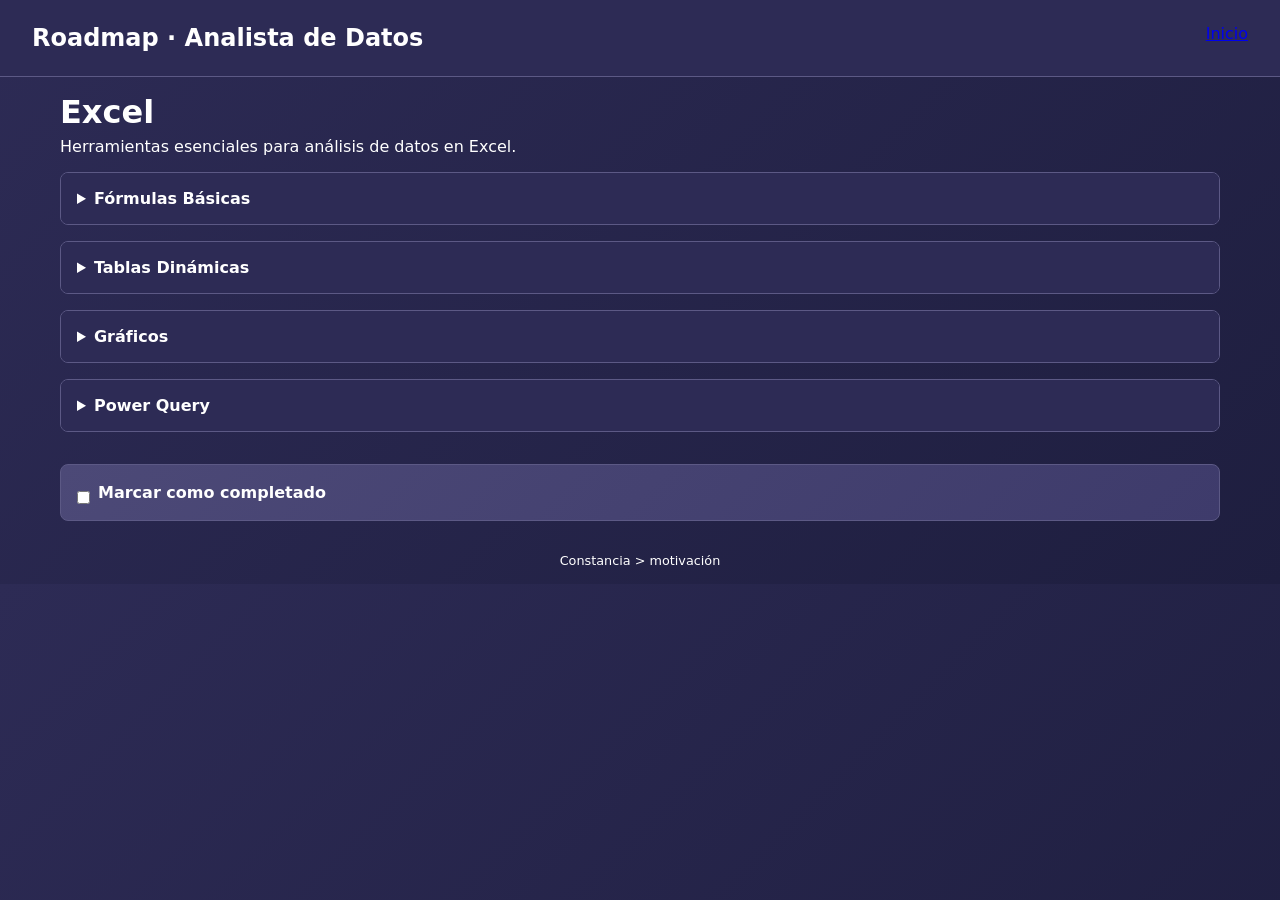
==== pages/excel.html @ 00cc3eee "Commit Inicial: Roadmap analista de datos" ====
<!doctype html>
<html lang="es">
<head>
  <meta charset="utf-8" />
  <meta name="viewport" content="width=device-width, initial-scale=1" />
  <title>Excel · Roadmap Analista de Datos</title>
  <link rel="stylesheet" href="../css/base.css" />
  <link rel="stylesheet" href="../css/components.css" />
  <link rel="stylesheet" href="../css/layout.css" />
</head>

<body>

<header class="nav">
  <div class="brand">Roadmap · Analista de Datos</div>
  <nav>
    <a href="../index.html">Inicio</a>
  </nav>
</header>

<main class="container">

  <section class="page-title">
    <h1>Excel</h1>
    <p>Herramientas esenciales para análisis de datos en Excel.</p>
  </section>

  <section class="content">
    <details>
      <summary>Fórmulas Básicas</summary>
      <p>SUM, AVERAGE, COUNT, IF para cálculos condicionales.</p>
    </details>

    <details>
      <summary>Tablas Dinámicas</summary>
      <p>Crear resúmenes y análisis de datos grandes.</p>
    </details>

    <details>
      <summary>Gráficos</summary>
      <p>Visualizar datos con gráficos de barras, líneas, etc.</p>
    </details>

    <details>
      <summary>Power Query</summary>
      <p>Importar y transformar datos de múltiples fuentes.</p>
    </details>
  </section>

  <section class="completion">
    <label>
      <input type="checkbox" id="complete-excel" /> Marcar como completado
    </label>
  </section>

</main>

<footer class="footer">
  <p>Constancia &gt; motivación</p>
</footer>

<script src="../js/storage.js"></script>
<script>
document.addEventListener('DOMContentLoaded', () => {
  const checkbox = document.getElementById('complete-excel');
  const progress = getProgress();
  if (progress['excel'] === 'done') {
    checkbox.checked = true;
  }

  checkbox.addEventListener('change', () => {
    setProgress('excel', checkbox.checked ? 'done' : 'todo');
  });
});
</script>
</body>
</html>
---- css/base.css ----
/* ===============================
   VARIABLES GLOBALES
================================ */
:root {
  --bg-main: linear-gradient(135deg, #2d2b55, #1e1e3f); /* Gradiente púrpura oscuro */
  --bg-surface: #2d2b55; /* Púrpura oscuro */
  --bg-card: linear-gradient(135deg, #4c4977, #3e3b6b); /* Gradiente púrpura medio */

  --border: #5c5985; /* Púrpura gris */

  --text-main: #ffffff;
  --text-muted: #ffffff; /* Púrpura */

  --accent: #4e89b1; /* Amarillo */
}

/* ===============================
   RESET
================================ */
* {
  box-sizing: border-box;
  margin: 0;
  padding: 0;
  font-family: system-ui, -apple-system, BlinkMacSystemFont, sans-serif;
}

body {
  background: var(--bg-main);
  color: var(--text-main);
  position: relative;
}

/* ===============================
   FLOATING CATS ANIMATION
================================ */
.floating-cats {
  position: absolute;
  top: 0;
  left: 0;
  width: 100%;
  height: 100%;
  pointer-events: none;
  z-index: -1;
}

.floating-cats span {
  position: absolute;
  font-size: 2rem;
  opacity: 0.1;
  animation: float 20s infinite linear;
}

.floating-cats span:nth-child(1) {
  top: 10%;
  left: 10%;
  animation-delay: 0s;
}

.floating-cats span:nth-child(2) {
  top: 20%;
  left: 80%;
  animation-delay: 5s;
}

.floating-cats span:nth-child(3) {
  top: 70%;
  left: 20%;
  animation-delay: 10s;
}

@keyframes float {
  0% {
    transform: translateY(100vh) rotate(0deg);
  }
  100% {
    transform: translateY(-100px) rotate(360deg);
  }
}
---- css/components.css ----
/* ===============================
   BUTTONS
================================ */
.btn {
  margin-top: .8rem;
  width: 100%;
  padding: .55rem;
  background: var(--accent);
  color: #0b1020;
  border: none;
  border-radius: 8px;
  font-weight: 600;
  cursor: pointer;
}

.btn:hover {
  opacity: .9;
}

/* ===============================
   FORM ELEMENTS
================================ */
input,
textarea {
  width: 100%;
  margin-top: .6rem;
  padding: .55rem .6rem;
  border-radius: 8px;
  border: 1px solid var(--border);
  background: var(--bg-main);
  color: var(--text-main);
}

input::placeholder,
textarea::placeholder {
  color: #6b7280;
}

/* ===============================
   GENERIC CARD
================================ */
.card {
  background: linear-gradient(135deg, var(--bg-card), var(--accent));
  padding: 1rem 1.1rem;
  border-radius: 12px;
  border: 1px solid var(--border);
}

/* ===============================
   DETAILS / SUMMARY
================================ */
details {
  margin-bottom: 1rem;
  background: var(--bg-card);
  border: 1px solid var(--border);
  border-radius: 8px;
  overflow: hidden;
}

details summary {
  padding: 1rem;
  cursor: pointer;
  font-weight: 600;
  background: var(--bg-surface);
  transition: background 0.2s;
}

details summary:hover {
  background: var(--accent);
  color: var(--bg-main);
}

details p {
  padding: 1rem;
  margin: 0;
}

/* ===============================
   COMPLETION SECTION
================================ */
.completion {
  margin-top: 2rem;
  padding: 1rem;
  background: var(--bg-card);
  border: 1px solid var(--border);
  border-radius: 8px;
}

.completion label {
  display: flex;
  align-items: center;
  cursor: pointer;
  font-weight: 600;
}

.completion input[type="checkbox"] {
  margin-right: 0.5rem;
  width: auto;
}
---- css/layout.css ----
/* ===============================
   NAV
================================ */
.nav {
  background: var(--bg-surface);
  padding: 1.5rem 2rem;
  display: flex;
  justify-content: space-between;
  border-bottom: 1px solid var(--border);
}

.brand {
  font-weight: 600;
  font-size: 1.5rem;
}

/* ===============================
   PAGE LAYOUT
================================ */
.container {
  max-width: 1200px;
  margin: 1rem auto;
  padding: 0 1.25rem;
}

.page-title {
  margin-bottom: 1rem;
}

.page-title h1 {
  font-size: 2rem;
  font-weight: 600;
  color: #ffffff;
}

.page-title p {
  color: var(--text-muted);
  margin-top: .4rem;
}

/* ===============================
   TREE CONTAINER
================================ */
.tree-container {
  border: 2px solid var(--border);
  background: var(--bg-main);
  padding: 1rem;
  border-radius: 12px;
  margin: 0.5rem 0;
}

/* ===============================
   FOOTER
================================ */
.footer {
  text-align: center;
  padding: 1rem;
  font-size: .8rem;
  color: var(--text-muted);
}
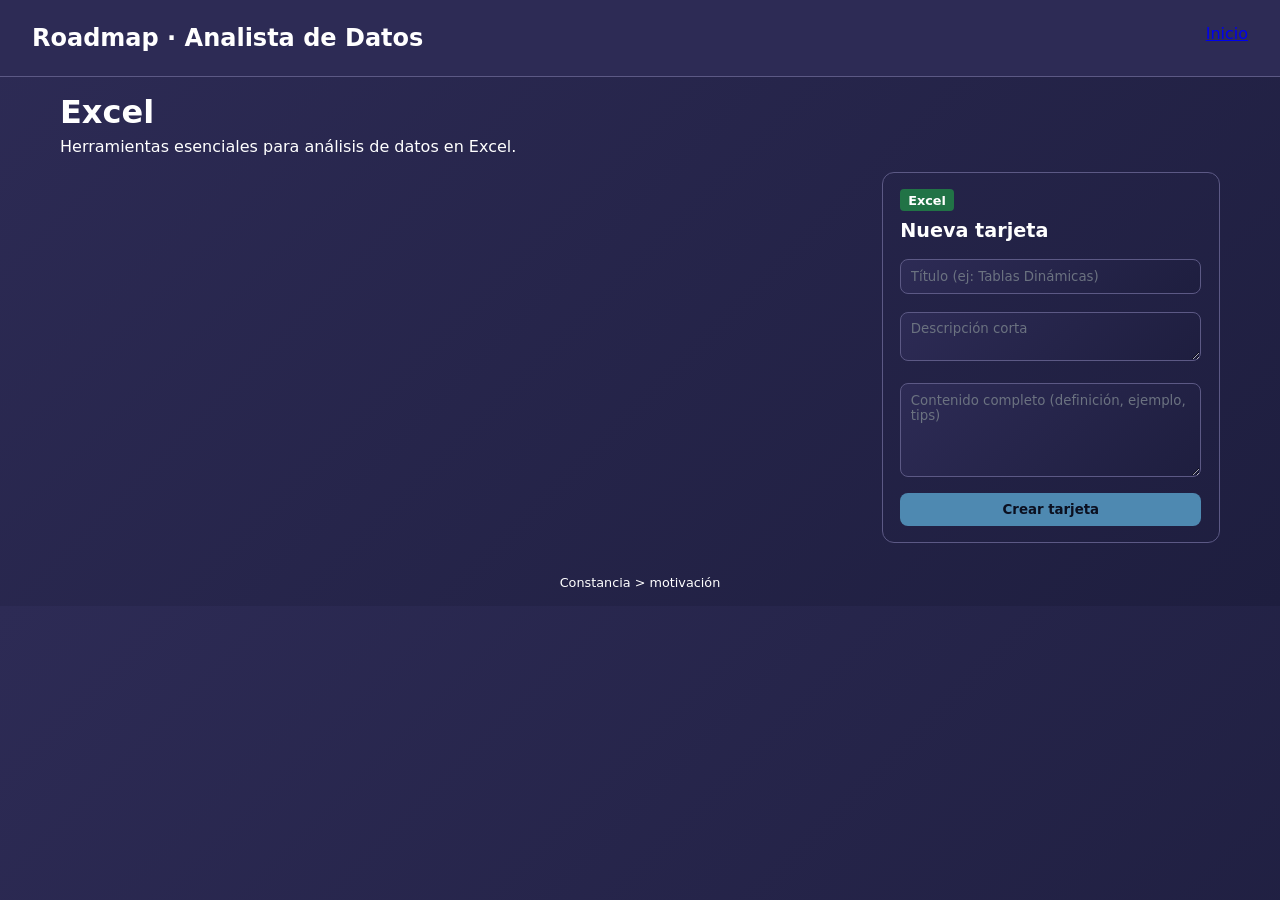
==== commit 42f3ff53: "Agregue las tarjetas dinámicas" ====
--- a/pages/excel.html
+++ b/pages/excel.html
@@ -25,32 +25,22 @@
     <p>Herramientas esenciales para análisis de datos en Excel.</p>
   </section>
 
-  <section class="content">
-    <details>
-      <summary>Fórmulas Básicas</summary>
-      <p>SUM, AVERAGE, COUNT, IF para cálculos condicionales.</p>
-    </details>
-
-    <details>
-      <summary>Tablas Dinámicas</summary>
-      <p>Crear resúmenes y análisis de datos grandes.</p>
-    </details>
-
-    <details>
-      <summary>Gráficos</summary>
-      <p>Visualizar datos con gráficos de barras, líneas, etc.</p>
-    </details>
-
-    <details>
-      <summary>Power Query</summary>
-      <p>Importar y transformar datos de múltiples fuentes.</p>
-    </details>
-  </section>
-
-  <section class="completion">
-    <label>
-      <input type="checkbox" id="complete-excel" /> Marcar como completado
-    </label>
+  <section class="content-layout">
+    <div class="cards-section">
+      <div id="cardsContainer"></div>
+    </div>
+    <div class="form-section">
+      <form id="cardForm" class="card" style="cursor: default;">
+        <div class="card__top">
+          <span class="tag tag--excel">Excel</span>
+        </div>
+        <h2 class="card__title">Nueva tarjeta</h2>
+        <input type="text" id="title" placeholder="Título (ej: Tablas Dinámicas)" required style="margin-bottom: .5rem;" />
+        <textarea id="description" placeholder="Descripción corta" required rows="2" style="margin-bottom: .5rem;" ></textarea>
+        <textarea id="content" placeholder="Contenido completo (definición, ejemplo, tips)" required rows="5" ></textarea>
+        <button class="btn btn--primary" style="margin-top: .75rem;"> Crear tarjeta </button>
+      </form>
+    </div>
   </section>
 
 </main>
@@ -60,16 +50,20 @@
 </footer>
 
 <script src="../js/storage.js"></script>
+<script src="../js/script-excel.js"></script>
 <script>
 document.addEventListener('DOMContentLoaded', () => {
-  const checkbox = document.getElementById('complete-excel');
+  const nodeId = 'excel'; // ID del nodo
+
+  // Inicializar progreso
+  const checkbox = document.getElementById('complete-' + nodeId);
   const progress = getProgress();
-  if (progress['excel'] === 'done') {
+  if (progress[nodeId] === 'done') {
     checkbox.checked = true;
   }
 
   checkbox.addEventListener('change', () => {
-    setProgress('excel', checkbox.checked ? 'done' : 'todo');
+    setProgress(nodeId, checkbox.checked ? 'done' : 'todo');
   });
 });
 </script>
--- a/css/components.css
+++ b/css/components.css
@@ -15,6 +15,10 @@
 
 .btn:hover {
   opacity: .9;
+}
+
+.btn--primary {
+  background: var(--accent);
 }
 
 /* ===============================
@@ -37,6 +41,32 @@
 }
 
 /* ===============================
+   ANNOTATION FORM
+================================ */
+.annotation-form-container {
+  margin-top: 2rem;
+  padding: 1rem;
+  background: var(--bg-card);
+  border: 1px solid var(--border);
+  border-radius: 8px;
+}
+
+.annotation-form-container h3 {
+  margin-bottom: 0.5rem;
+  color: var(--text-main);
+}
+
+.annotation-form {
+  display: flex;
+  flex-direction: column;
+}
+
+.annotation-form textarea {
+  resize: vertical;
+  min-height: 80px;
+}
+
+/* ===============================
    GENERIC CARD
 ================================ */
 .card {
@@ -44,6 +74,64 @@
   padding: 1rem 1.1rem;
   border-radius: 12px;
   border: 1px solid var(--border);
+}
+
+.card__top {
+  display: flex;
+  justify-content: space-between;
+  align-items: center;
+  margin-bottom: 0.5rem;
+}
+
+.card__title {
+  font-size: 1.2rem;
+  font-weight: 600;
+  margin-bottom: 0.5rem;
+}
+
+.card__text {
+  margin-bottom: 1rem;
+}
+
+.card__arrow {
+  font-size: 1.2rem;
+}
+
+.spacer {
+  flex: 1;
+}
+
+.tag {
+  background: var(--accent);
+  color: var(--bg-main);
+  padding: 0.2rem 0.5rem;
+  border-radius: 4px;
+  font-size: 0.8rem;
+  font-weight: 600;
+}
+
+.tag--excel {
+  background: #217346;
+}
+
+.details {
+  margin-top: 1rem;
+}
+
+.summary {
+  cursor: pointer;
+  font-weight: 600;
+}
+
+.card__actions {
+  display: flex;
+  gap: 0.5rem;
+  margin-top: 1rem;
+}
+
+.btn--small {
+  padding: 0.4rem 0.8rem;
+  font-size: 0.8rem;
 }
 
 /* ===============================
--- a/css/layout.css
+++ b/css/layout.css
@@ -50,6 +50,32 @@
 }
 
 /* ===============================
+   GRID
+================================ */
+.grid {
+  display: grid;
+  grid-template-columns: repeat(auto-fill, minmax(300px, 1fr));
+  gap: 1rem;
+}
+
+/* ===============================
+   CONTENT LAYOUT
+================================ */
+.content-layout {
+  display: flex;
+  gap: 2rem;
+  align-items: flex-start;
+}
+
+.cards-section {
+  flex: 7; /* 70% */
+}
+
+.form-section {
+  flex: 3; /* 30% */
+}
+
+/* ===============================
    FOOTER
 ================================ */
 .footer {
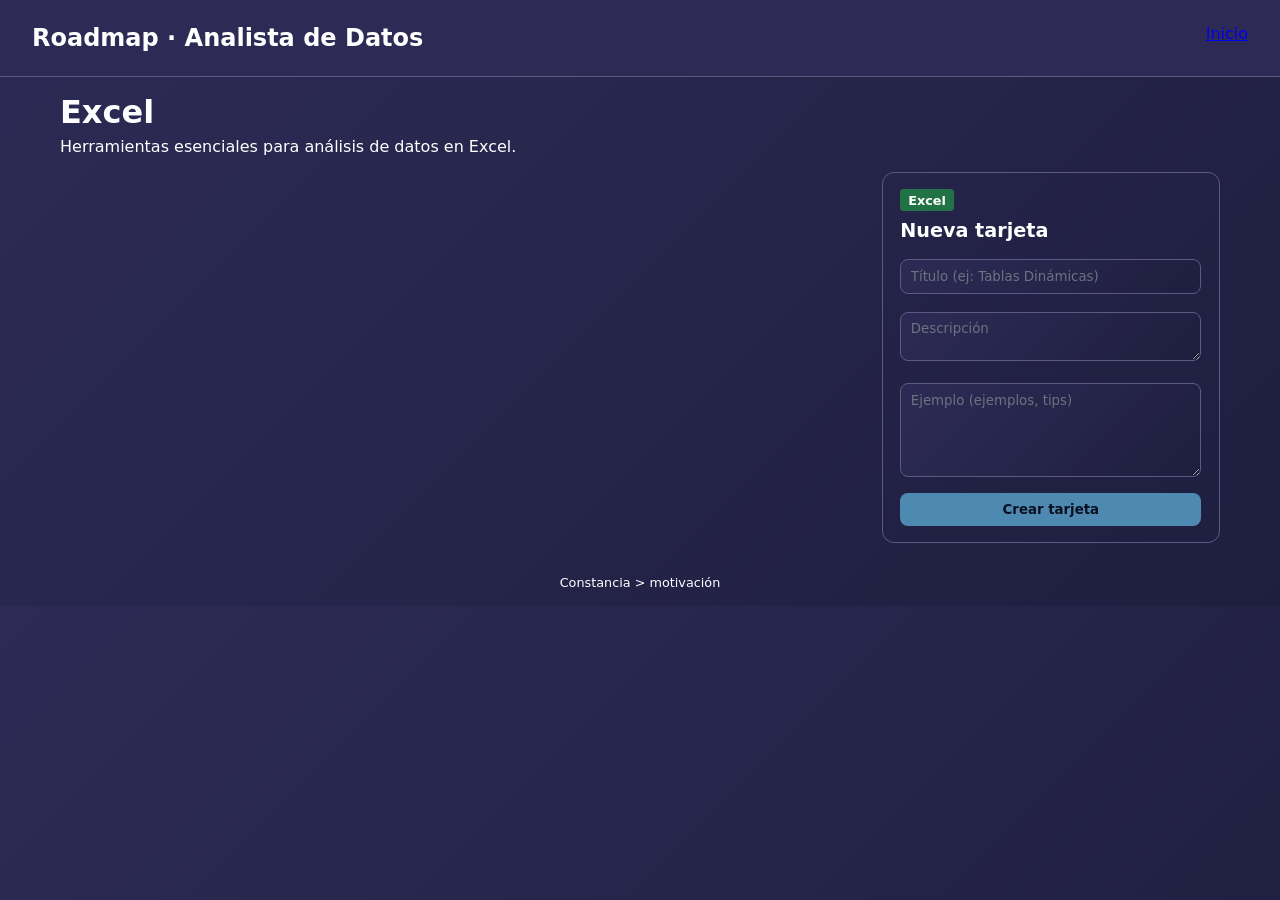
==== commit 533859ac: "Cambie el nombre de las secciones de las tarjetas" ====
--- a/pages/excel.html
+++ b/pages/excel.html
@@ -36,8 +36,8 @@
         </div>
         <h2 class="card__title">Nueva tarjeta</h2>
         <input type="text" id="title" placeholder="Título (ej: Tablas Dinámicas)" required style="margin-bottom: .5rem;" />
-        <textarea id="description" placeholder="Descripción corta" required rows="2" style="margin-bottom: .5rem;" ></textarea>
-        <textarea id="content" placeholder="Contenido completo (definición, ejemplo, tips)" required rows="5" ></textarea>
+        <textarea id="description" placeholder="Descripción" required rows="2" style="margin-bottom: .5rem;" ></textarea>
+        <textarea id="content" placeholder="Ejemplo (ejemplos, tips)" required rows="5" ></textarea>
         <button class="btn btn--primary" style="margin-top: .75rem;"> Crear tarjeta </button>
       </form>
     </div>
